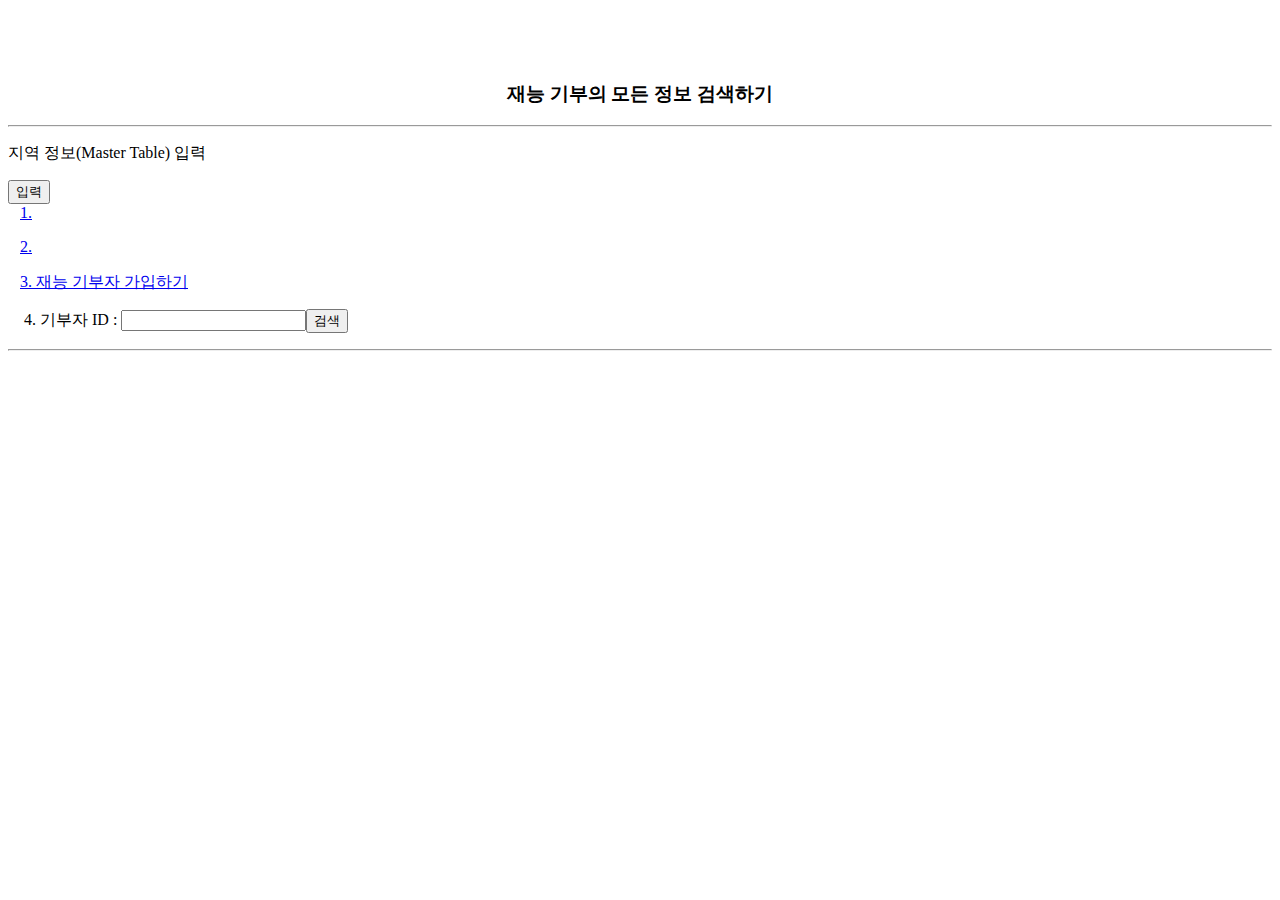
==== WebContent/index.html @ 539dc23f "Merge branch 'choi' of https://github.com/happymwkang/CommercialAreaAnalysis into choi" ====
<!DOCTYPE html PUBLIC "-//W3C//DTD HTML 4.01 Transitional//EN" "http://www.w3.org/TR/html4/loose.dtd">
<html>
<head>
<meta http-equiv="Content-Type" content="text/html; charset=utf-8">
<title>재능 기부</title>
</head>
<body>
<br><br><br>

<center>
<h3>재능 기부의 모든 정보 검색하기</h3>
<hr><p>

</center>

<p>
	지역 정보(Master Table) 입력
	<form action="controller?command=insertAreas" method="post" >
	<input type="submit" value="입력">
	</form>
	
	<!-- 완성된 로직 : 보고 이해하기 -->
	&nbsp;&nbsp;&nbsp;<a href="contoller?command=probonoProjectAll">1. </a><p>
	
	<!--함께 하기 -->	
	&nbsp;&nbsp;&nbsp;<a href="probono?command=activistAll">2. </a><p>	
	
	
	<!-- 재능 기부자 가입하기 -->
	&nbsp;&nbsp;&nbsp;<a href="activistInsert.html">3. 재능 기부자 가입하기</a><p>


	<!-- 재능 기부자 검색하기 -->
	<form action="probono?command=activist" method="post" >
	&nbsp;&nbsp;&nbsp;
	4. 기부자 ID : <input type="text" name="activistId"><input type="submit" value="검색">
	</form>
	<p>
	<hr>
	
	
</body>
</html>
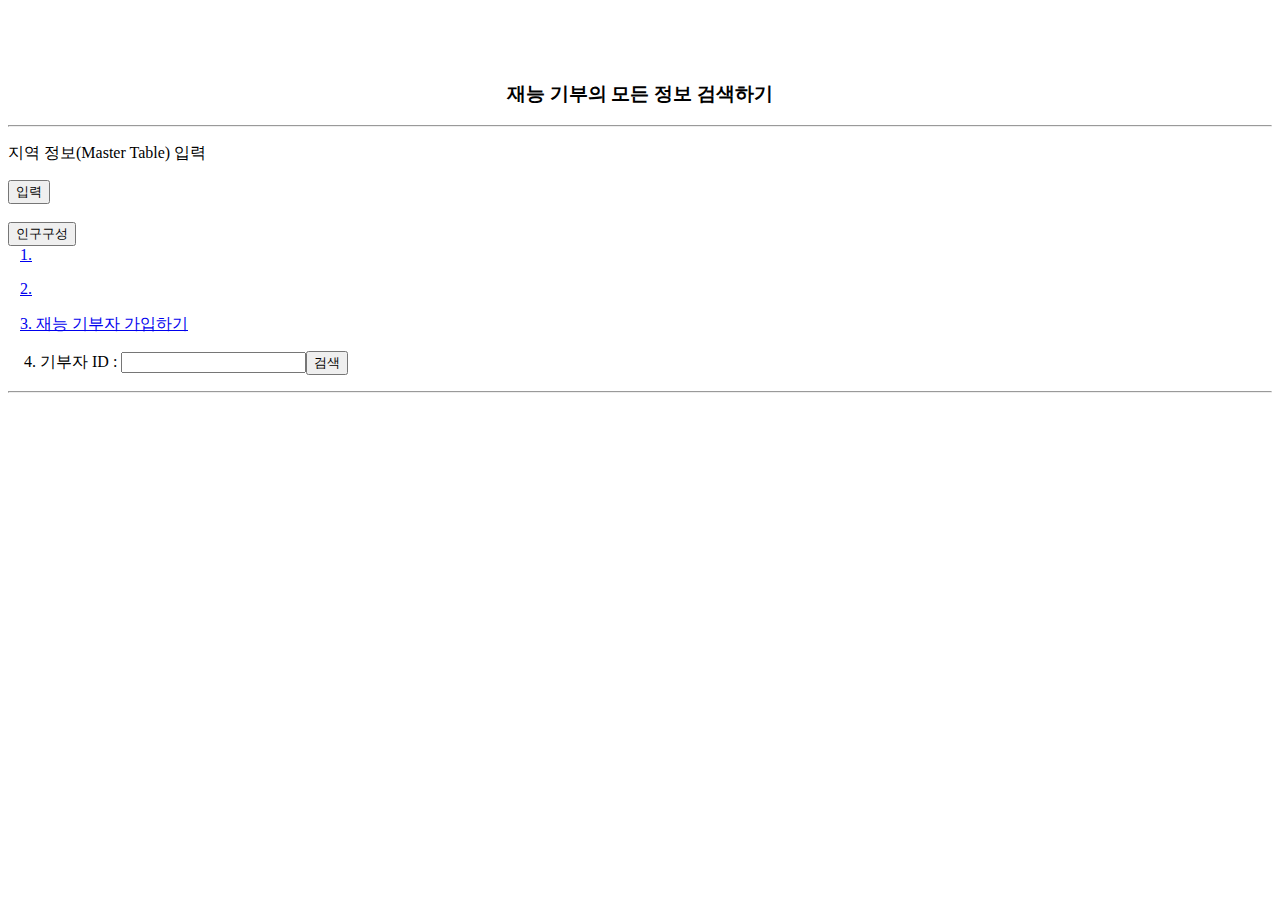
==== commit f371e677: "on developing data to chart.jsp" ====
--- a/WebContent/index.html
+++ b/WebContent/index.html
@@ -15,12 +15,19 @@
 
 <p>
 	지역 정보(Master Table) 입력
-	<form action="controller?command=insertAreas" method="post" >
+	<form action="commercial.do?command=insertAreas" method="post" >
 	<input type="submit" value="입력">
 	</form>
 	
+	<br>
+	
+	<form action="commercial.do?command=getPopulationComposition" method="post" >
+	<input type="submit" value="인구구성">
+	</form>
+	
+	
 	<!-- 완성된 로직 : 보고 이해하기 -->
-	&nbsp;&nbsp;&nbsp;<a href="contoller?command=probonoProjectAll">1. </a><p>
+	&nbsp;&nbsp;&nbsp;<a href="commercial.do?command=probonoProjectAll">1. </a><p>
 	
 	<!--함께 하기 -->	
 	&nbsp;&nbsp;&nbsp;<a href="probono?command=activistAll">2. </a><p>	
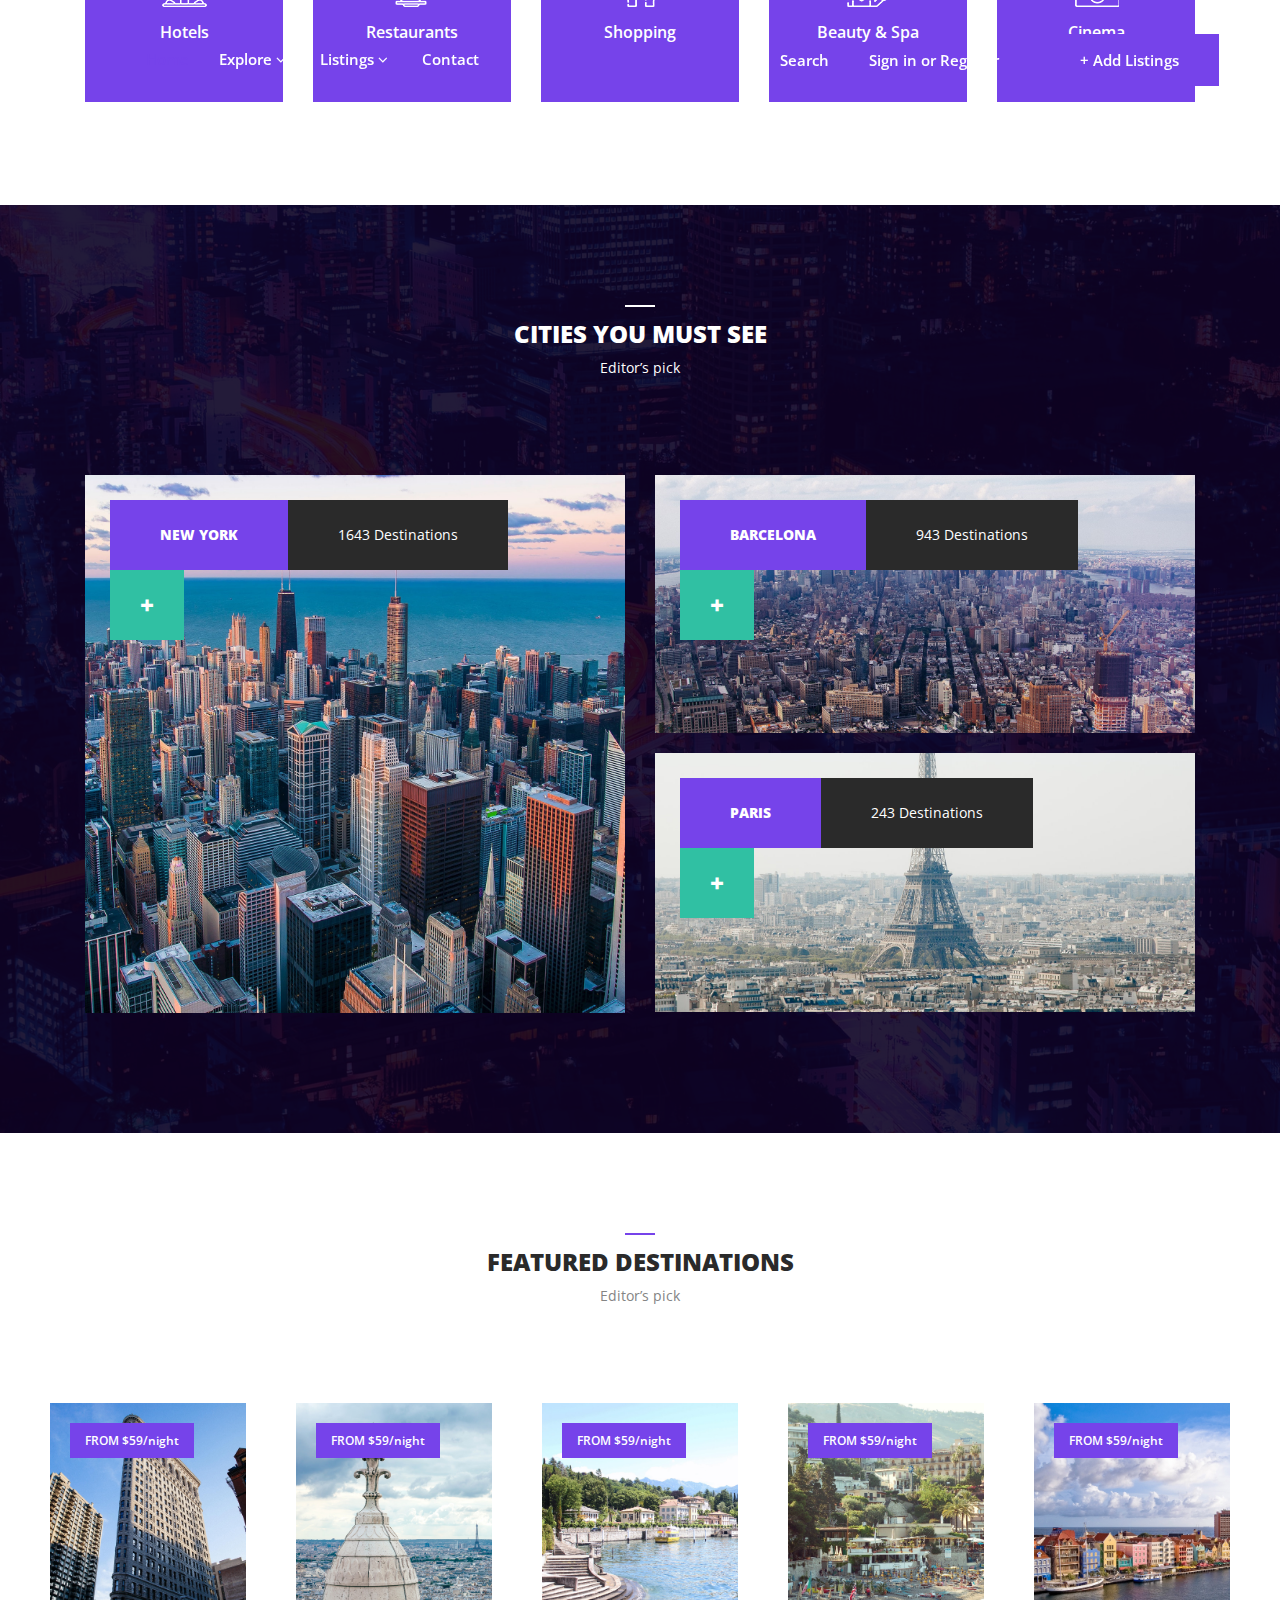
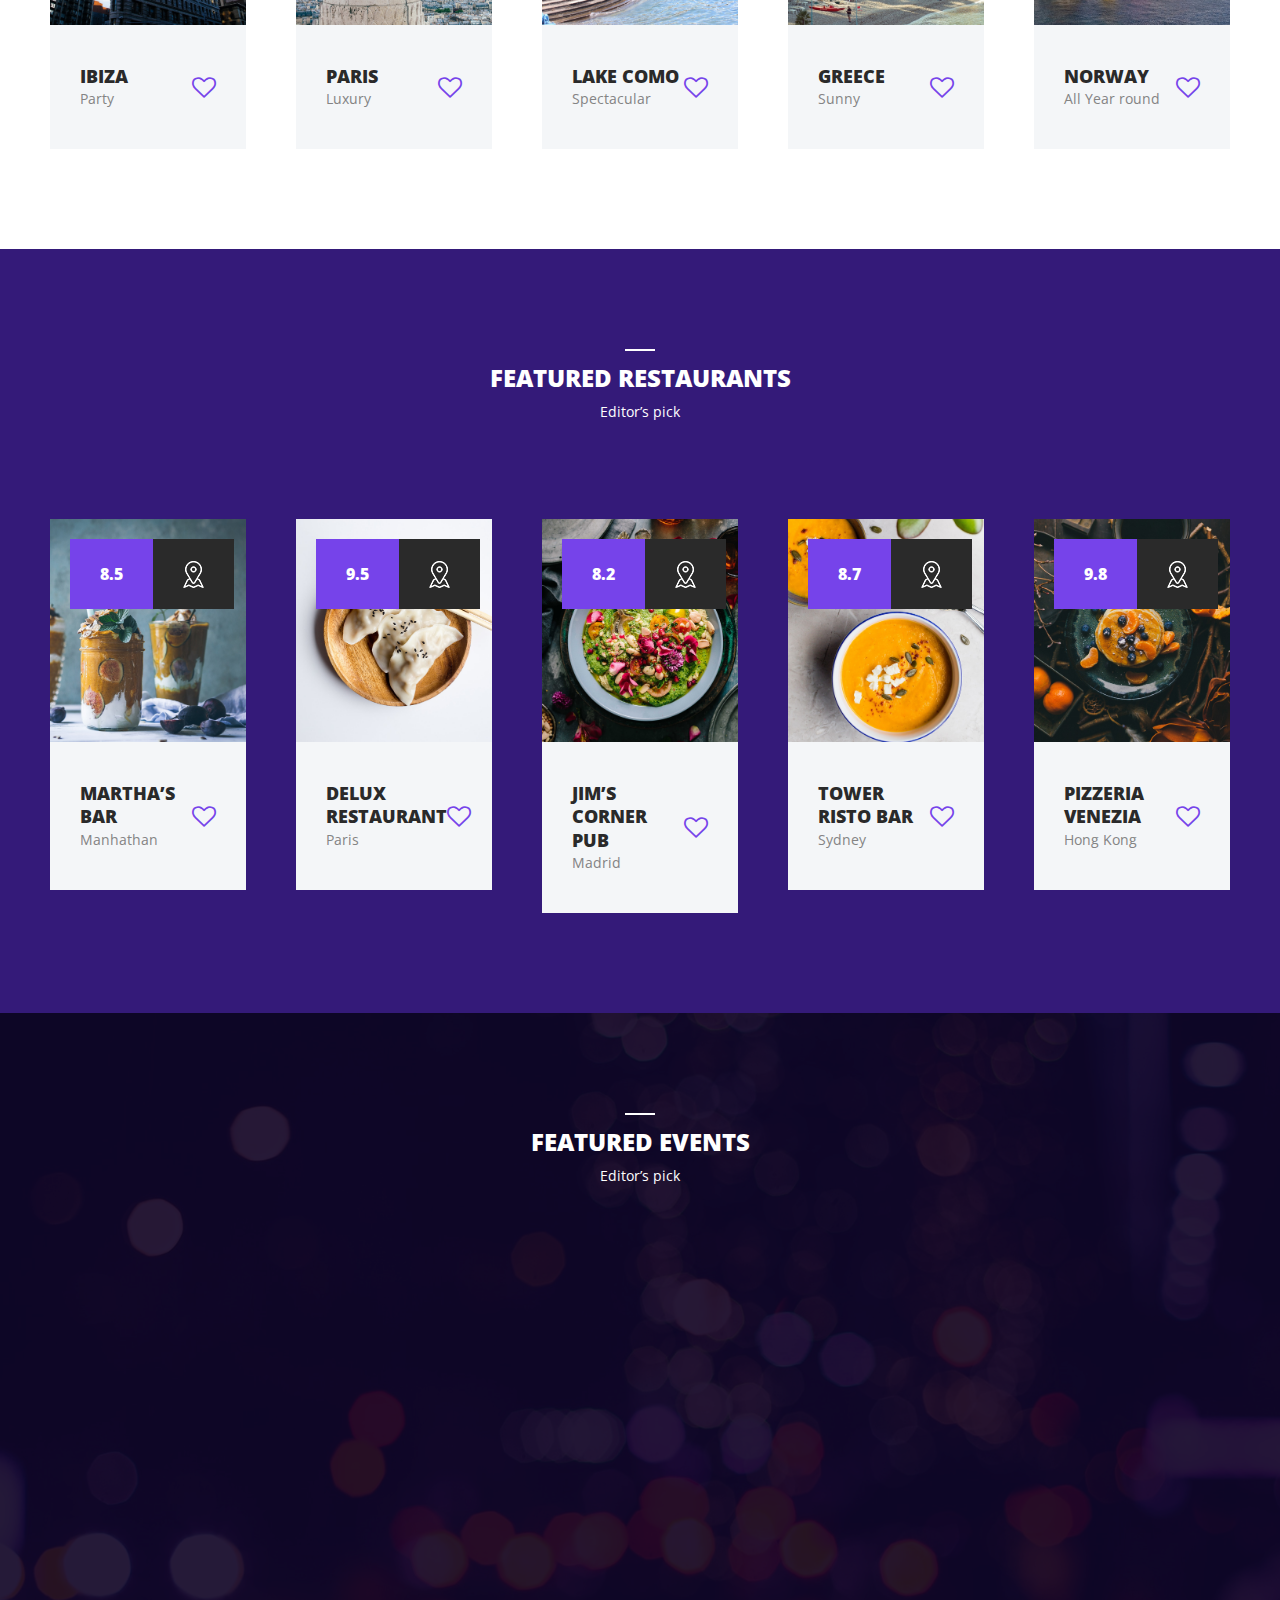
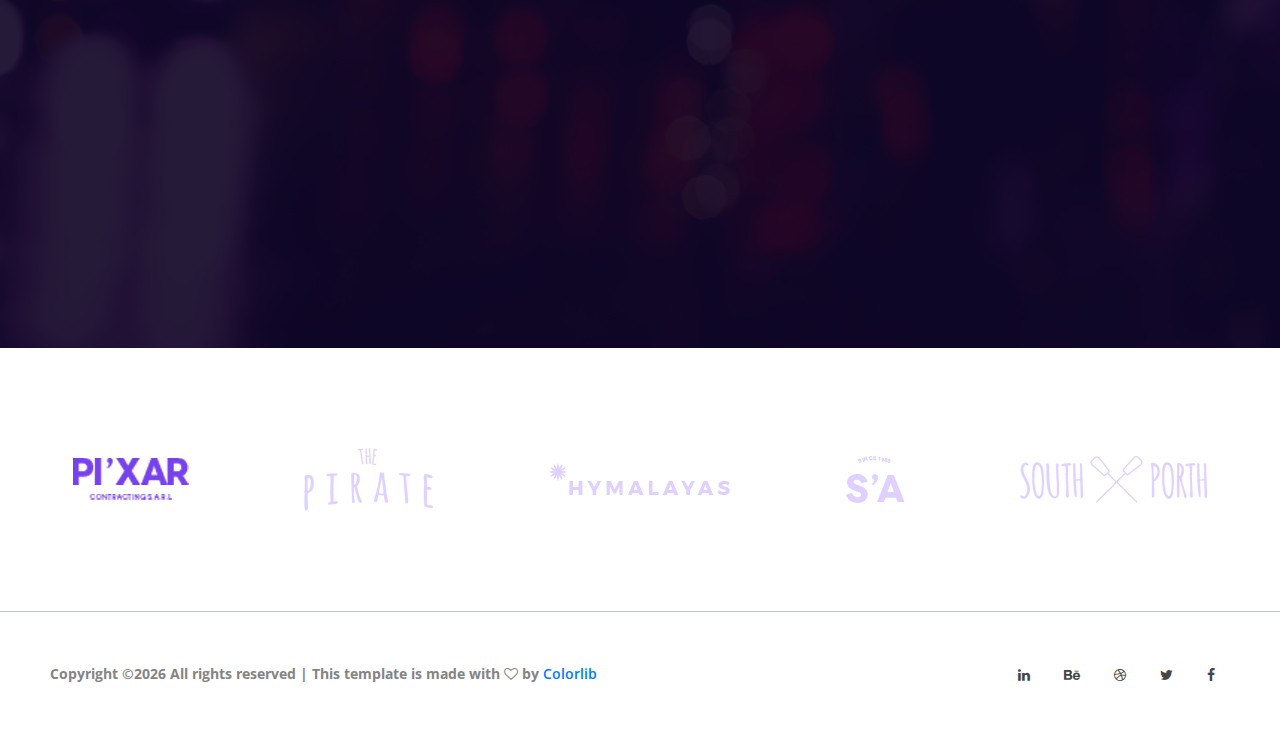
==== commit 6cc0d625: "Project update" ====
--- a/WebContent/index.html
+++ b/WebContent/index.html
@@ -1,50 +1,646 @@
-<!DOCTYPE html PUBLIC "-//W3C//DTD HTML 4.01 Transitional//EN" "http://www.w3.org/TR/html4/loose.dtd">
-<html>
+<!DOCTYPE html>
+<html lang="en">
+
 <head>
-<meta http-equiv="Content-Type" content="text/html; charset=utf-8">
-<title>재능 기부</title>
+    <meta charset="UTF-8">
+    <meta name="description" content="">
+    <meta http-equiv="X-UA-Compatible" content="IE=edge">
+    <meta name="viewport" content="width=device-width, initial-scale=1, shrink-to-fit=no">
+    <!-- The above 4 meta tags *must* come first in the head; any other head content must come *after* these tags -->
+
+    <!-- Title -->
+    <title>Commertial Area - Directory &amp; Listing Template</title>
+
+    <!-- Favicon -->
+    <link rel="icon" href="img/core-img/favicon.ico">
+
+    <!-- Core Stylesheet -->
+    <link href="style.css" rel="stylesheet">
+
+    <!-- Responsive CSS -->
+    <link href="css/responsive/responsive.css" rel="stylesheet">
+
 </head>
+
 <body>
-<br><br><br>
-
-<center>
-<h3>재능 기부의 모든 정보 검색하기</h3>
-<hr><p>
-
-</center>
-
-<p>
-	지역 정보(Master Table) 입력
-	<form action="commercial.do?command=insertAreas" method="post" >
-	<input type="submit" value="입력">
-	</form>
-	
-	<br>
-	
-	<form action="commercial.do?command=getPopulationComposition" method="post" >
-	<input type="submit" value="인구구성">
-	</form>
-	
-	
-	<!-- 완성된 로직 : 보고 이해하기 -->
-	&nbsp;&nbsp;&nbsp;<a href="commercial.do?command=probonoProjectAll">1. </a><p>
-	
-	<!--함께 하기 -->	
-	&nbsp;&nbsp;&nbsp;<a href="probono?command=activistAll">2. </a><p>	
-	
-	
-	<!-- 재능 기부자 가입하기 -->
-	&nbsp;&nbsp;&nbsp;<a href="activistInsert.html">3. 재능 기부자 가입하기</a><p>
-
-
-	<!-- 재능 기부자 검색하기 -->
-	<form action="probono?command=activist" method="post" >
-	&nbsp;&nbsp;&nbsp;
-	4. 기부자 ID : <input type="text" name="activistId"><input type="submit" value="검색">
-	</form>
-	<p>
-	<hr>
-	
-	
+    <!-- Preloader -->
+    <div id="preloader">
+        <div class="dorne-load"></div>
+    </div>
+
+    <!-- ***** Search Form Area ***** -->
+    <div class="dorne-search-form d-flex align-items-center">
+        <div class="container">
+            <div class="row">
+                <div class="col-12">
+                    <div class="search-close-btn" id="closeBtn">
+                        <i class="pe-7s-close-circle" aria-hidden="true"></i>
+                    </div>
+                    <form action="#" method="get">
+                        <input type="search" name="caviarSearch" id="search" placeholder="Search Your Desire Destinations or Events">
+                        <input type="submit" class="d-none" value="submit">
+                    </form>
+                </div>
+            </div>
+        </div>
+    </div>
+
+    <!-- ***** Header Area Start ***** -->
+    <header class="header_area" id="header">
+        <div class="container-fluid h-100">
+            <div class="row h-100">
+                <div class="col-12 h-100">
+                    <nav class="h-100 navbar navbar-expand-lg">
+                        <a class="navbar-brand" href="index.html"><img src="img/core-img/logo_reviced.png" alt=""></a>
+                        <button class="navbar-toggler" type="button" data-toggle="collapse" data-target="#dorneNav" aria-controls="dorneNav" aria-expanded="false" aria-label="Toggle navigation"><span class="fa fa-bars"></span></button>
+                        <!-- Nav -->
+                        <div class="collapse navbar-collapse" id="dorneNav">
+                            <ul class="navbar-nav mr-auto" id="dorneMenu">
+                                <li class="nav-item active">
+                                    <a class="nav-link" href="index.html">Home <span class="sr-only"></span></a>
+                                </li>
+                                <li class="nav-item dropdown">
+                                
+                                    <a class="nav-link dropdown-toggle" href="#" id="navbarDropdown" role="button" data-toggle="dropdown" aria-haspopup="true" aria-expanded="false">Explore <i class="fa fa-angle-down" aria-hidden="true"></i></a>
+                                    <div class="dropdown-menu" aria-labelledby="navbarDropdown">
+                                        <a class="dropdown-item" href="index.html">Home</a>
+                                        <a class="dropdown-item" href="explore.html">Explore</a>
+                                        <a class="dropdown-item" href="listing.html">Listing</a>
+                                        <a class="dropdown-item" href="single-listing.html">Single Listing</a>
+                                        <a class="dropdown-item" href="contact.html">Contact</a>
+                                    </div>
+                                </li>
+                                <li class="nav-item dropdown">
+                                    <a class="nav-link dropdown-toggle" href="#" id="navbarDropdown2" role="button" data-toggle="dropdown" aria-haspopup="true" aria-expanded="false">Listings <i class="fa fa-angle-down" aria-hidden="true"></i></a>
+                                    <div class="dropdown-menu" aria-labelledby="navbarDropdown2">
+                                        <a class="dropdown-item" href="index.html">Home</a>
+                                        <a class="dropdown-item" href="explore.html">Explore</a>
+                                        <a class="dropdown-item" href="listing.html">Listing</a>
+                                        <a class="dropdown-item" href="single-listing.html">Single Listing</a>
+                                        <a class="dropdown-item" href="contact.html">Contact</a>
+                                    </div>
+                                </li>
+                                <li class="nav-item">
+                                    <a class="nav-link" href="contact.html">Contact</a>
+                                </li>
+                            </ul>
+                            <!-- Search btn -->
+                            <div class="dorne-search-btn">
+                                <a id="search-btn" href="#"><i class="fa fa-search" aria-hidden="true"></i> Search</a>
+                            </div>
+                            <!-- Signin btn -->
+                            <div class="dorne-signin-btn">
+                                <a href="#">Sign in  or Register</a>
+                            </div>
+                            <!-- Add listings btn -->
+                            <div class="dorne-add-listings-btn">
+                                <a href="#" class="btn dorne-btn">+ Add Listings</a>
+                            </div>
+                        </div>
+                    </nav>
+                </div>
+            </div>
+        </div>
+    </header>
+    <!-- ***** Header Area End ***** -->
+
+     <!-- ***** Catagory Area Start ***** -->
+    <section class="dorne-catagory-area">
+        <div class="container">
+            <div class="row">
+                <div class="col-12">
+                    <div class="all-catagories">
+                        <div class="row">
+                            <!-- Single Catagory Area -->
+                            <div class="col-12 col-sm-6 col-md">
+                                <div class="single-catagory-area wow fadeInUpBig" data-wow-delay="0.2s">
+                                    <div class="catagory-content">
+                                        <img src="img/core-img/icon-1.png" alt="">
+                                        <a href="#">
+                                            <h6>Hotels</h6>
+                                        </a>
+                                    </div>
+                                </div>
+                            </div>
+                            <!-- Single Catagory Area -->
+                            <div class="col-12 col-sm-6 col-md">
+                                <div class="single-catagory-area wow fadeInUpBig" data-wow-delay="0.4s">
+                                    <div class="catagory-content">
+                                        <img src="img/core-img/icon-2.png" alt="">
+                                        <a href="#">
+                                            <h6>Restaurants</h6>
+                                        </a>
+                                    </div>
+                                </div>
+                            </div>
+                            <!-- Single Catagory Area -->
+                            <div class="col-12 col-sm-6 col-md">
+                                <div class="single-catagory-area wow fadeInUpBig" data-wow-delay="0.6s">
+                                    <div class="catagory-content">
+                                        <img src="img/core-img/icon-3.png" alt="">
+                                        <a href="#">
+                                            <h6>Shopping</h6>
+                                        </a>
+                                    </div>
+                                </div>
+                            </div>
+                            <!-- Single Catagory Area -->
+                            <div class="col-12 col-sm-6 col-md">
+                                <div class="single-catagory-area wow fadeInUpBig" data-wow-delay="0.8s">
+                                    <div class="catagory-content">
+                                        <img src="img/core-img/icon-4.png" alt="">
+                                        <a href="#">
+                                            <h6>Beauty &amp; Spa</h6>
+                                        </a>
+                                    </div>
+                                </div>
+                            </div>
+                            <!-- Single Catagory Area -->
+                            <div class="col-12 col-md">
+                                <div class="single-catagory-area wow fadeInUpBig" data-wow-delay="1s">
+                                    <div class="catagory-content">
+                                        <img src="img/core-img/icon-5.png" alt="">
+                                        <a href="#">
+                                            <h6>Cinema</h6>
+                                        </a>
+                                    </div>
+                                </div>
+                            </div>
+                        </div>
+                    </div>
+                </div>
+            </div>
+        </div>
+    </section>
+    <!-- ***** Catagory Area End ***** -->
+
+  
+    <!-- ***** Editor Pick Area Start ***** -->
+    <section class="dorne-editors-pick-area bg-img bg-overlay-9 section-padding-100" style="background-image: url(img/bg-img/hero-2.jpg);">
+        <div class="container">
+            <div class="row">
+                <div class="col-12">
+                    <div class="section-heading text-center">
+                        <span></span>
+                        <h4>Cities you must see</h4>
+                        <p>Editor’s pick</p>
+                    </div>
+                </div>
+            </div>
+
+            <div class="row">
+                <div class="col-12 col-lg-6">
+                    <div class="single-editors-pick-area wow fadeInUp" data-wow-delay="0.2s">
+                        <img src="img/bg-img/editor-1.jpg" alt="">
+                        <div class="editors-pick-info">
+                            <div class="places-total-destinations d-flex">
+                                <a href="#">New York</a>
+                                <a href="#">1643 Destinations</a>
+                            </div>
+                            <div class="add-more">
+                                <a href="#">+</a>
+                            </div>
+                        </div>
+                    </div>
+                </div>
+                <div class="col-12 col-lg-6">
+                    <div class="single-editors-pick-area wow fadeInUp" data-wow-delay="0.4s">
+                        <img src="img/bg-img/editor-2.jpg" alt="">
+                        <div class="editors-pick-info">
+                            <div class="places-total-destinations d-flex">
+                                <a href="#">Barcelona</a>
+                                <a href="#">943 Destinations</a>
+                            </div>
+                            <div class="add-more">
+                                <a href="#">+</a>
+                            </div>
+                        </div>
+                    </div>
+                    <div class="single-editors-pick-area wow fadeInUp" data-wow-delay="0.6s">
+                        <img src="img/bg-img/editor-3.jpg" alt="">
+                        <div class="editors-pick-info">
+                            <div class="places-total-destinations d-flex">
+                                <a href="#">paris</a>
+                                <a href="#">243 Destinations</a>
+                            </div>
+                            <div class="add-more">
+                                <a href="#">+</a>
+                            </div>
+                        </div>
+                    </div>
+                </div>
+            </div>
+        </div>
+    </section>
+    <!-- ***** Editor Pick Area End ***** -->
+
+    <!-- ***** Features Destinations Area Start ***** -->
+    <section class="dorne-features-destinations-area">
+        <div class="container-fluid">
+            <div class="row">
+                <div class="col-12">
+                    <div class="section-heading dark text-center">
+                        <span></span>
+                        <h4>Featured destinations</h4>
+                        <p>Editor’s pick</p>
+                    </div>
+                </div>
+            </div>
+
+            <div class="row">
+                <div class="col-12">
+                    <div class="features-slides owl-carousel">
+                        <!-- Single Features Area -->
+                        <div class="single-features-area">
+                            <img src="img/bg-img/feature-1.jpg" alt="">
+                            <!-- Price -->
+                            <div class="price-start">
+                                <p>FROM $59/night</p>
+                            </div>
+                            <div class="feature-content d-flex align-items-center justify-content-between">
+                                <div class="feature-title">
+                                    <h5>Ibiza</h5>
+                                    <p>Party</p>
+                                </div>
+                                <div class="feature-favourite">
+                                    <a href="#"><i class="fa fa-heart-o" aria-hidden="true"></i></a>
+                                </div>
+                            </div>
+                        </div>
+                        <!-- Single Features Area -->
+                        <div class="single-features-area">
+                            <img src="img/bg-img/feature-2.jpg" alt="">
+                            <!-- Price -->
+                            <div class="price-start">
+                                <p>FROM $59/night</p>
+                            </div>
+                            <div class="feature-content d-flex align-items-center justify-content-between">
+                                <div class="feature-title">
+                                    <h5>Paris</h5>
+                                    <p>Luxury</p>
+                                </div>
+                                <div class="feature-favourite">
+                                    <a href="#"><i class="fa fa-heart-o" aria-hidden="true"></i></a>
+                                </div>
+                            </div>
+                        </div>
+                        <!-- Single Features Area -->
+                        <div class="single-features-area">
+                            <img src="img/bg-img/feature-3.jpg" alt="">
+                            <!-- Price -->
+                            <div class="price-start">
+                                <p>FROM $59/night</p>
+                            </div>
+                            <div class="feature-content d-flex align-items-center justify-content-between">
+                                <div class="feature-title">
+                                    <h5>Lake Como</h5>
+                                    <p>Spectacular</p>
+                                </div>
+                                <div class="feature-favourite">
+                                    <a href="#"><i class="fa fa-heart-o" aria-hidden="true"></i></a>
+                                </div>
+                            </div>
+                        </div>
+                        <!-- Single Features Area -->
+                        <div class="single-features-area">
+                            <img src="img/bg-img/feature-4.jpg" alt="">
+                            <!-- Price -->
+                            <div class="price-start">
+                                <p>FROM $59/night</p>
+                            </div>
+                            <div class="feature-content d-flex align-items-center justify-content-between">
+                                <div class="feature-title">
+                                    <h5>Greece</h5>
+                                    <p>Sunny</p>
+                                </div>
+                                <div class="feature-favourite">
+                                    <a href="#"><i class="fa fa-heart-o" aria-hidden="true"></i></a>
+                                </div>
+                            </div>
+                        </div>
+                        <!-- Single Features Area -->
+                        <div class="single-features-area">
+                            <img src="img/bg-img/feature-5.jpg" alt="">
+                            <!-- Price -->
+                            <div class="price-start">
+                                <p>FROM $59/night</p>
+                            </div>
+                            <div class="feature-content d-flex align-items-center justify-content-between">
+                                <div class="feature-title">
+                                    <h5>Norway</h5>
+                                    <p>All Year round</p>
+                                </div>
+                                <div class="feature-favourite">
+                                    <a href="#"><i class="fa fa-heart-o" aria-hidden="true"></i></a>
+                                </div>
+                            </div>
+                        </div>
+                    </div>
+                </div>
+            </div>
+        </div>
+    </section>
+    <!-- ***** Features Destinations Area End ***** -->
+
+    <!-- ***** Features Restaurant Area Start ***** -->
+    <section class="dorne-features-restaurant-area bg-default">
+        <div class="container-fluid">
+            <div class="row">
+                <div class="col-12">
+                    <div class="section-heading text-center">
+                        <span></span>
+                        <h4>Featured Restaurants</h4>
+                        <p>Editor’s pick</p>
+                    </div>
+                </div>
+            </div>
+
+            <div class="row">
+                <div class="col-12">
+                    <div class="features-slides owl-carousel">
+                        <!-- Single Features Area -->
+                        <div class="single-features-area">
+                            <img src="img/bg-img/feature-6.jpg" alt="">
+                            <!-- Rating & Map Area -->
+                            <div class="ratings-map-area d-flex">
+                                <a href="#">8.5</a>
+                                <a href="#"><img src="img/core-img/map.png" alt=""></a>
+                            </div>
+                            <div class="feature-content d-flex align-items-center justify-content-between">
+                                <div class="feature-title">
+                                    <h5>Martha’s bar</h5>
+                                    <p>Manhathan</p>
+                                </div>
+                                <div class="feature-favourite">
+                                    <a href="#"><i class="fa fa-heart-o" aria-hidden="true"></i></a>
+                                </div>
+                            </div>
+                        </div>
+                        <!-- Single Features Area -->
+                        <div class="single-features-area">
+                            <img src="img/bg-img/feature-7.jpg" alt="">
+                            <!-- Rating & Map Area -->
+                            <div class="ratings-map-area d-flex">
+                                <a href="#">9.5</a>
+                                <a href="#"><img src="img/core-img/map.png" alt=""></a>
+                            </div>
+                            <div class="feature-content d-flex align-items-center justify-content-between">
+                                <div class="feature-title">
+                                    <h5>Delux Restaurant</h5>
+                                    <p>Paris</p>
+                                </div>
+                                <div class="feature-favourite">
+                                    <a href="#"><i class="fa fa-heart-o" aria-hidden="true"></i></a>
+                                </div>
+                            </div>
+                        </div>
+                        <!-- Single Features Area -->
+                        <div class="single-features-area">
+                            <img src="img/bg-img/feature-8.jpg" alt="">
+                            <!-- Rating & Map Area -->
+                            <div class="ratings-map-area d-flex">
+                                <a href="#">8.2</a>
+                                <a href="#"><img src="img/core-img/map.png" alt=""></a>
+                            </div>
+                            <div class="feature-content d-flex align-items-center justify-content-between">
+                                <div class="feature-title">
+                                    <h5>Jim’s corner Pub</h5>
+                                    <p>Madrid</p>
+                                </div>
+                                <div class="feature-favourite">
+                                    <a href="#"><i class="fa fa-heart-o" aria-hidden="true"></i></a>
+                                </div>
+                            </div>
+                        </div>
+                        <!-- Single Features Area -->
+                        <div class="single-features-area">
+                            <img src="img/bg-img/feature-9.jpg" alt="">
+                            <!-- Rating & Map Area -->
+                            <div class="ratings-map-area d-flex">
+                                <a href="#">8.7</a>
+                                <a href="#"><img src="img/core-img/map.png" alt=""></a>
+                            </div>
+                            <div class="feature-content d-flex align-items-center justify-content-between">
+                                <div class="feature-title">
+                                    <h5>tower Risto bar</h5>
+                                    <p>Sydney</p>
+                                </div>
+                                <div class="feature-favourite">
+                                    <a href="#"><i class="fa fa-heart-o" aria-hidden="true"></i></a>
+                                </div>
+                            </div>
+                        </div>
+                        <!-- Single Features Area -->
+                        <div class="single-features-area">
+                            <img src="img/bg-img/feature-10.jpg" alt="">
+                            <!-- Rating & Map Area -->
+                            <div class="ratings-map-area d-flex">
+                                <a href="#">9.8</a>
+                                <a href="#"><img src="img/core-img/map.png" alt=""></a>
+                            </div>
+                            <div class="feature-content d-flex align-items-center justify-content-between">
+                                <div class="feature-title">
+                                    <h5>Pizzeria venezia</h5>
+                                    <p>Hong Kong</p>
+                                </div>
+                                <div class="feature-favourite">
+                                    <a href="#"><i class="fa fa-heart-o" aria-hidden="true"></i></a>
+                                </div>
+                            </div>
+                        </div>
+                    </div>
+                </div>
+            </div>
+        </div>
+    </section>
+    <!-- ***** Features Restaurant Area End ***** -->
+
+    <!-- ***** Features Events Area Start ***** -->
+    <section class="dorne-features-events-area bg-img bg-overlay-9 section-padding-100-50" style="background-image: url(img/bg-img/hero-3.jpg)">
+        <div class="container">
+            <div class="row">
+                <div class="col-12">
+                    <div class="section-heading text-center">
+                        <span></span>
+                        <h4>Featured events</h4>
+                        <p>Editor’s pick</p>
+                    </div>
+                </div>
+            </div>
+
+            <div class="row">
+                <div class="col-12 col-lg-6">
+                    <div class="single-feature-events-area d-sm-flex align-items-center wow fadeInUpBig" data-wow-delay="0.2s">
+                        <div class="feature-events-thumb">
+                            <img src="img/bg-img/event-1.jpg" alt="">
+                            <div class="date-map-area d-flex">
+                                <a href="#">26 Nov</a>
+                                <a href="#"><img src="img/core-img/map.png" alt=""></a>
+                            </div>
+                        </div>
+                        <div class="feature-events-content">
+                            <h5>Jazz Concert</h5>
+                            <h6>Manhathan</h6>
+                            <p>Class aptent taciti sociosqu ad litora torquent per conubia nostra...</p>
+                        </div>
+                        <div class="feature-events-details-btn">
+                            <a href="#">+</a>
+                        </div>
+                    </div>
+                </div>
+                <div class="col-12 col-lg-6">
+                    <div class="single-feature-events-area d-sm-flex align-items-center wow fadeInUpBig" data-wow-delay="0.3s">
+                        <div class="feature-events-thumb">
+                            <img src="img/bg-img/event-2.jpg" alt="">
+                            <div class="date-map-area d-flex">
+                                <a href="#">26 Nov</a>
+                                <a href="#"><img src="img/core-img/map.png" alt=""></a>
+                            </div>
+                        </div>
+                        <div class="feature-events-content">
+                            <h5>DeeJay in the house</h5>
+                            <h6>Manhathan</h6>
+                            <p>Class aptent taciti sociosqu ad litora torquent per conubia nostra...</p>
+                        </div>
+                        <div class="feature-events-details-btn">
+                            <a href="#">+</a>
+                        </div>
+                    </div>
+                </div>
+                <div class="col-12 col-lg-6">
+                    <div class="single-feature-events-area d-sm-flex align-items-center wow fadeInUpBig" data-wow-delay="0.4s">
+                        <div class="feature-events-thumb">
+                            <img src="img/bg-img/event-3.jpg" alt="">
+                            <div class="date-map-area d-flex">
+                                <a href="#">26 Nov</a>
+                                <a href="#"><img src="img/core-img/map.png" alt=""></a>
+                            </div>
+                        </div>
+                        <div class="feature-events-content">
+                            <h5>Theatre Night outside</h5>
+                            <h6>Manhathan</h6>
+                            <p>Class aptent taciti sociosqu ad litora torquent per conubia nostra...</p>
+                        </div>
+                        <div class="feature-events-details-btn">
+                            <a href="#">+</a>
+                        </div>
+                    </div>
+                </div>
+                <div class="col-12 col-lg-6">
+                    <div class="single-feature-events-area d-sm-flex align-items-center wow fadeInUpBig" data-wow-delay="0.5s">
+                        <div class="feature-events-thumb">
+                            <img src="img/bg-img/event-4.jpg" alt="">
+                            <div class="date-map-area d-flex">
+                                <a href="#">26 Nov</a>
+                                <a href="#"><img src="img/core-img/map.png" alt=""></a>
+                            </div>
+                        </div>
+                        <div class="feature-events-content">
+                            <h5>Wine tasting</h5>
+                            <h6>Manhathan</h6>
+                            <p>Class aptent taciti sociosqu ad litora torquent per conubia nostra...</p>
+                        </div>
+                        <div class="feature-events-details-btn">
+                            <a href="#">+</a>
+                        </div>
+                    </div>
+                </div>
+                <div class="col-12 col-lg-6">
+                    <div class="single-feature-events-area d-sm-flex align-items-center wow fadeInUpBig" data-wow-delay="0.6s">
+                        <div class="feature-events-thumb">
+                            <img src="img/bg-img/event-5.jpg" alt="">
+                            <div class="date-map-area d-flex">
+                                <a href="#">26 Nov</a>
+                                <a href="#"><img src="img/core-img/map.png" alt=""></a>
+                            </div>
+                        </div>
+                        <div class="feature-events-content">
+                            <h5>New Moon Party</h5>
+                            <h6>Manhathan</h6>
+                            <p>Class aptent taciti sociosqu ad litora torquent per conubia nostra...</p>
+                        </div>
+                        <div class="feature-events-details-btn">
+                            <a href="#">+</a>
+                        </div>
+                    </div>
+                </div>
+                <div class="col-12 col-lg-6">
+                    <div class="single-feature-events-area d-sm-flex align-items-center wow fadeInUpBig" data-wow-delay="0.7s">
+                        <div class="feature-events-thumb">
+                            <img src="img/bg-img/event-6.jpg" alt="">
+                            <div class="date-map-area d-flex">
+                                <a href="#">26 Nov</a>
+                                <a href="#"><img src="img/core-img/map.png" alt=""></a>
+                            </div>
+                        </div>
+                        <div class="feature-events-content">
+                            <h5>Happy hour at pub</h5>
+                            <h6>Manhathan</h6>
+                            <p>Class aptent taciti sociosqu ad litora torquent per conubia nostra...</p>
+                        </div>
+                        <div class="feature-events-details-btn">
+                            <a href="#">+</a>
+                        </div>
+                    </div>
+                </div>
+            </div>
+        </div>
+    </section>
+    <!-- ***** Features Events Area End ***** -->
+
+    <!-- ***** Clients Area Start ***** -->
+    <div class="dorne-clients-area section-padding-100">
+        <div class="container-fluid">
+            <div class="row">
+                <div class="col-12">
+                    <div class="clients-logo d-md-flex align-items-center justify-content-around">
+                        <img src="img/clients-img/1.png" alt="">
+                        <img src="img/clients-img/2.png" alt="">
+                        <img src="img/clients-img/3.png" alt="">
+                        <img src="img/clients-img/4.png" alt="">
+                        <img src="img/clients-img/5.png" alt="">
+                    </div>
+                </div>
+            </div>
+        </div>
+    </div>
+    <!-- ***** Clients Area End ***** -->
+
+    <!-- ****** Footer Area Start ****** -->
+    <footer class="dorne-footer-area">
+        <div class="container-fluid">
+            <div class="row">
+                <div class="col-12 d-md-flex align-items-center justify-content-between">
+                    <div class="footer-text">
+                        <p>
+                            <!-- Link back to Colorlib can't be removed. Template is licensed under CC BY 3.0. -->
+Copyright &copy;<script>document.write(new Date().getFullYear());</script> All rights reserved | This template is made with <i class="fa fa-heart-o" aria-hidden="true"></i> by <a href="https://colorlib.com" target="_blank">Colorlib</a>
+<!-- Link back to Colorlib can't be removed. Template is licensed under CC BY 3.0. -->
+                        </p>
+                    </div>
+                    <div class="footer-social-btns">
+                        <a href="#"><i class="fa fa-linkedin" aria-haspopup="true"></i></a>
+                        <a href="#"><i class="fa fa-behance" aria-hidden="true"></i></a>
+                        <a href="#"><i class="fa fa-dribbble" aria-hidden="true"></i></a>
+                        <a href="#"><i class="fa fa-twitter" aria-haspopup="true"></i></a>
+                        <a href="#"><i class="fa fa-facebook" aria-haspopup="true"></i></a>
+                    </div>
+                </div>
+            </div>
+        </div>
+    </footer>
+    <!-- ****** Footer Area End ****** -->
+
+    <!-- jQuery-2.2.4 js -->
+    <script src="js/jquery/jquery-2.2.4.min.js"></script>
+    <!-- Popper js -->
+    <script src="js/bootstrap/popper.min.js"></script>
+    <!-- Bootstrap-4 js -->
+    <script src="js/bootstrap/bootstrap.min.js"></script>
+    <!-- All Plugins js -->
+    <script src="js/others/plugins.js"></script>
+    <!-- Active JS -->
+    <script src="js/active.js"></script>
 </body>
+
 </html>--- a/WebContent/style.css
+++ b/WebContent/style.css
@@ -0,0 +1,1403 @@
+/* ----------------------------------------------
+:: Template Name: Dorne - Directory & Listing Template
+:: Template Author: Colorlib
+:: Template Author URI: https://colorlib.com
+:: Version: v1.0.0
+:: Last Updated: 12-23-2017
+---------------------------------------------- */
+
+/* Fonts */
+
+@import url('https://fonts.googleapis.com/css?family=Open+Sans:300,400,600,700,800');
+
+/* Import CSS */
+
+@import 'css/bootstrap/bootstrap.min.css';
+@import 'css/others/animate.css';
+@import 'css/others/magnific-popup.css';
+@import 'css/others/owl.carousel.min.css';
+@import 'css/others/font-awesome.min.css';
+@import 'css/others/pe-icon-7-stroke.css';
+
+/* Base CSS */
+
+* {
+    margin: 0;
+    padding: 0;
+}
+
+#preloader {
+    overflow: hidden;
+    background-color: rgba(52, 26, 121, 0.99);
+    height: 100%;
+    left: 0;
+    position: fixed;
+    top: 0;
+    width: 100%;
+    z-index: 99999;
+}
+
+.dorne-load {
+    width: 60px;
+    height: 60px;
+    background-color: transparent;
+    position: relative;
+    border-width: 5px;
+    border-style: solid;
+    border-color: rgba(255, 255, 255, 0.2) rgba(255, 255, 255, 0.2) rgba(255, 255, 255, 0.95);
+    z-index: 9;
+    top: 50%;
+    margin-left: -30px;
+    margin-top: -30px;
+    left: 50%;
+    border-radius: 50%;
+    overflow: hidden;
+    -webkit-animation: 4000ms linear 0s normal none infinite running dorneload;
+            animation: 4000ms linear 0s normal none infinite running dorneload;
+}
+
+@-webkit-keyframes dorneload {
+    0% {
+        -webkit-transform: rotate(0);
+                transform: rotate(0);
+    }
+    100% {
+        -webkit-transform: rotate(360deg);
+                transform: rotate(360deg);
+    }
+}
+
+@keyframes dorneload {
+    0% {
+        -webkit-transform: rotate(0);
+                transform: rotate(0);
+    }
+    100% {
+        -webkit-transform: rotate(360deg);
+                transform: rotate(360deg);
+    }
+}
+
+body {
+    font-family: 'Open Sans', sans-serif;
+}
+
+h1,
+h2,
+h3,
+h4,
+h5,
+h6 {
+    font-family: 'Open Sans', sans-serif;
+    font-weight: 600;
+    color: #2a2a2a;
+    line-height: 1.3;
+}
+
+p {
+    color: #848484;
+    font-size: 14px;
+    line-height: 1.5;
+    font-weight: 400;
+}
+
+.section-padding-150 {
+    padding-top: 150px;
+    padding-bottom: 150px;
+}
+
+.section-padding-150-0 {
+    padding-top: 150px;
+    padding-bottom: 0;
+}
+
+.section-padding-0-150 {
+    padding-top: 0;
+    padding-bottom: 150px;
+}
+
+.section-padding-100-50 {
+    padding-top: 100px;
+    padding-bottom: 50px;
+}
+
+.section-padding-100 {
+    padding-top: 100px;
+    padding-bottom: 100px;
+}
+
+.section-padding-100-0 {
+    padding-top: 100px;
+    padding-bottom: 0;
+}
+
+.section-padding-0-100 {
+    padding-top: 0;
+    padding-bottom: 100px;
+}
+
+img {
+    max-width: 100%;
+    height: auto;
+}
+
+.mt-15 {
+    margin-top: 15px;
+}
+
+.mt-30 {
+    margin-top: 30px;
+}
+
+.mt-40 {
+    margin-top: 40px;
+}
+
+.mt-50 {
+    margin-top: 50px;
+}
+
+.mt-100 {
+    margin-top: 100px;
+}
+
+.mt-150 {
+    margin-top: 150px;
+}
+
+.mr-15 {
+    margin-right: 15px;
+}
+
+.mr-30 {
+    margin-right: 30px;
+}
+
+.mr-50 {
+    margin-right: 50px;
+}
+
+.mr-100 {
+    margin-right: 100px;
+}
+
+.mb-15 {
+    margin-bottom: 15px;
+}
+
+.mb-30 {
+    margin-bottom: 30px;
+}
+
+.mb-50 {
+    margin-bottom: 50px;
+}
+
+.mb-100 {
+    margin-bottom: 100px;
+}
+
+.ml-15 {
+    margin-left: 15px;
+}
+
+.ml-30 {
+    margin-left: 30px;
+}
+
+.ml-50 {
+    margin-left: 50px;
+}
+
+.ml-100 {
+    margin-left: 100px;
+}
+
+ul,
+ol {
+    margin: 0;
+    padding: 0;
+}
+
+a,
+a:hover,
+a:focus,
+a:active {
+    text-decoration: none;
+    -webkit-transition-duration: 500ms;
+    transition-duration: 500ms;
+    outline: none;
+    font-weight: 600;
+}
+
+li {
+    list-style: none;
+}
+
+.height-500 {
+    height: 500px!important;
+}
+
+.height-600 {
+    height: 600px!important;
+}
+
+.height-700 {
+    height: 700px!important;
+}
+
+.height-800 {
+    height: 800px!important;
+}
+
+.dorne-table {
+    display: table;
+    height: 100%;
+    left: 0;
+    position: relative;
+    top: 0;
+    width: 100%;
+    z-index: 2;
+}
+
+.dorne-table-cell {
+    display: table-cell;
+    vertical-align: middle;
+}
+
+.section-heading {
+    position: relative;
+    z-index: 1;
+    margin-bottom: 100px;
+}
+
+.section-heading span {
+    width: 30px;
+    height: 2px;
+    background-color: #fff;
+    margin: 0 auto 15px;
+    display: block;
+}
+
+.section-heading h4 {
+    font-weight: 800;
+    line-height: 1;
+    color: #fff;
+    margin-bottom: 15px;
+    text-transform: uppercase;
+}
+
+.section-heading p {
+    line-height: 1;
+    color: #fff;
+    margin-bottom: 0;
+}
+
+.section-heading.dark span {
+    background-color: #7643ea;
+}
+
+.section-heading.dark h4 {
+    color: #2a2a2a;
+}
+
+.section-heading.dark p {
+    color: #848484;
+}
+
+#scrollUp {
+    bottom: 70px;
+    font-size: 18px;
+    right: 0;
+    width: 40px;
+    background-color: #341a79;
+    color: #fff;
+    text-align: center;
+    height: 40px;
+    line-height: 44px;
+    border-radius: 0;
+    font-size: 36px;
+}
+
+.bg-img {
+    background-position: center center;
+    background-size: cover;
+}
+
+.bg-overlay,
+.bg-overlay-9 {
+    position: relative;
+    z-index: 1;
+}
+
+.bg-overlay:after,
+.bg-overlay-9:after {
+    content: '';
+    position: absolute;
+    width: 100%;
+    height: 100%;
+    top: 0;
+    left: 0;
+    background-color: rgba(14, 2, 35, 0.5);
+    z-index: -1;
+}
+
+.bg-overlay-9:after {
+    background-color: rgba(14, 2, 35, 0.9);
+}
+
+.bg-gray {
+    background-color: #f9f9f9;
+}
+
+.bg-default {
+    background-color: #341a79;
+}
+
+.dorne-btn {
+    min-width: 180px;
+    height: 52px;
+    background-color: #7643ea;
+    border-radius: 0;
+    padding: 0 15px;
+    line-height: 50px;
+    color: #fff;
+    font-weight: 600;
+    font-size: 15px;
+    -webkit-transition-duration: 500ms;
+            transition-duration: 500ms;
+}
+
+.dorne-btn:hover,
+.dorne-btn:focus {
+    color: #fff;
+    background-color: #5d25dd;
+    font-weight: 600;
+}
+
+/* Search Area CSS */
+
+.dorne-search-form {
+    width: 100%;
+    position: fixed;
+    z-index: 99999;
+    height: 120px;
+    background-color: #341a79;
+    top: -200px;
+    left: 0;
+    -webkit-transition-duration: 500ms;
+    transition-duration: 500ms;
+    overflow-x: hidden;
+}
+
+.search-form-on .dorne-search-form {
+    top: 0;
+}
+
+.sticky .dorne-search-form {
+    height: 80px;
+}
+
+.dorne-search-form form {
+    position: relative;
+    z-index: 1;
+}
+
+.dorne-search-form form input {
+    width: 100%;
+    border: 1px solid rgba(255, 255, 255, 0.05);
+    background-color: transparent;
+    height: 50px;
+    color: #fff;
+    padding: 0 20px;
+    font-size: 14px;
+}
+
+#closeBtn {
+    width: 30px;
+    height: 30px;
+    position: absolute;
+    z-index: 9;
+    background-color: transparent;
+    margin-top: -15px;
+    top: 50%;
+    border-radius: 50%;
+    right: 30px;
+    color: #fff;
+    cursor: pointer;
+    text-align: center;
+    opacity: 0.5;
+    -ms-filter: "progid:DXImageTransform.Microsoft.Alpha(Opacity=50)";
+    -webkit-transition-duration: 500ms;
+    transition-duration: 500ms;
+}
+
+#closeBtn:hover {
+    opacity: 1;
+    -ms-filter: "progid:DXImageTransform.Microsoft.Alpha(Opacity=100)";
+}
+
+#closeBtn > i {
+    line-height: 30px;
+    font-size: 28px;
+}
+
+/* Header & Menu Area CSS */
+
+.header_area {
+    position: fixed;
+    width: 100%;
+    z-index: 9999;
+    height: 120px;
+    top: 0;
+    left: 0;
+    z-index: 99;
+    -webkit-transition-duration: 700ms;
+    transition-duration: 700ms;
+    border-bottom: 1px solid rgba(255, 255, 255, 0.4);
+    padding: 0 30px;
+}
+
+.sticky .header_area {
+    background-color: rgba(14, 2, 35, 0.9);
+    height: 80px;
+    z-index: 9999;
+    border-bottom: 1px solid transparent;
+}
+
+.navbar-brand {
+	color: #fff;
+	font-size: 24px;
+	font-weight: 700;
+	margin-right: 70px;
+}
+
+.navbar-brand:hover,
+.navbar-brand:focus {
+    color: #fff;
+    font-weight: 700;
+}
+
+.navbar-expand-lg .navbar-nav .nav-link {
+    padding-right: 15px;
+    padding-left: 15px;
+    color: #fff;
+    font-size: 15px;
+}
+
+.navbar-nav .nav-link:hover,
+.navbar-nav .nav-item.active .nav-link {
+    color: #7643ea;
+}
+
+.dorne-search-btn > a,
+.dorne-signin-btn > a {
+    color: #fff;
+    display: inline-block;
+    margin-right: 40px;
+    font-size: 15px;
+}
+
+.dorne-search-btn > a i {
+    padding-right: 10px;
+}
+
+.dropdown-menu {
+    border: none;
+}
+
+.dropdown-item {
+    font-weight: 600;
+    font-size: 14px;
+}
+
+.dropdown-item:hover {
+    background-color: #7643ea;
+    color: #fff;
+}
+
+.dropdown-toggle:after {
+    border: none;
+}
+
+/* Welcome Area CSS */
+
+.dorne-welcome-area {
+    width: 100%;
+    height: 945px;
+    position: relative;
+    z-index: 1;
+}
+
+.hero-content h2 {
+    color: #fff;
+    font-size: 72px;
+}
+
+.hero-content h4 {
+    color: #fff;
+    margin-bottom: 0;
+    padding-left: 5px;
+}
+
+.hero-search-form {
+    margin-top: 90px;
+    position: relative;
+    z-index: 1;
+}
+
+.hero-search-form .nav-tabs {
+    border-bottom: none;
+}
+
+.hero-search-form .nav-tabs .nav-link {
+    border: none;
+    border-top-left-radius: 0;
+    border-top-right-radius: 0;
+    font-size: 12px;
+    font-weight: 700;
+    color: #fff;
+    background-color: rgba(144, 103, 238, 0.65);
+    text-transform: uppercase;
+    min-width: 100px;
+    height: 44px;
+    line-height: 44px;
+    padding: 0;
+    text-align: center;
+}
+
+.hero-search-form .nav-tabs .nav-link.active {
+    color: #fff;
+    background-color: rgba(67, 25, 161, 0.65);
+    border-color: transparent;
+}
+
+.hero-search-form .tab-content .tab-pane {
+    padding: 35px;
+    background-color: rgba(67, 25, 161, 0.65);
+}
+
+.hero-search-form .tab-content .tab-pane h6 {
+    color: #fff;
+    font-size: 18px;
+    margin-bottom: 25px;
+}
+
+.hero-search-form .tab-content .tab-pane form {
+    display: -webkit-box;
+    display: -ms-flexbox;
+    display: flex;
+}
+
+.hero-search-form .tab-content .tab-pane form .custom-select {
+    height: 52px;
+    border-radius: 0;
+    padding: 0 80px 0 40px;
+    color: #72728c;
+    font-size: 12px;
+    font-weight: 600;
+    border: none;
+    margin-right: 10px;
+}
+
+.hero-social-btn {
+    position: absolute;
+    width: auto;
+    height: auto;
+    bottom: 90px;
+    left: 60px;
+    z-index: 9;
+}
+
+.hero-social-btn .social-title {
+    -webkit-transform: rotate(90deg);
+            transform: rotate(90deg);
+    margin-left: -145px;
+}
+
+.hero-social-btn .social-title h6 {
+    margin-bottom: 0;
+    color: #fff;
+    line-height: 1;
+    margin-right: 30px;
+}
+
+.hero-social-btn .social-title span {
+    background-color: #fff;
+    width: 80px;
+    height: 1px;
+    display: block;
+}
+
+.hero-social-btn .social-btns {
+    margin-top: 170px;
+}
+
+.hero-social-btn .social-btns > a {
+    font-size: 15px;
+    color: #fff;
+    display: block;
+    margin-top: 30px;
+}
+
+/* Catagory Area CSS */
+
+.dorne-catagory-area {
+    position: relative;
+    z-index: 9;
+}
+
+.single-catagory-area {
+    background-color: #7643ea;
+    text-align: center;
+    padding: 60px 15px;
+    -webkit-transition-duration: 500ms;
+            transition-duration: 500ms;
+}
+
+.single-catagory-area:hover {
+    box-shadow: 5px 20px 30px rgba(0, 0, 0, 0.3);
+}
+
+.all-catagories {
+    position: relative;
+    top: -50%;
+    z-index: 15;
+}
+
+.single-catagory-area .catagory-content img {
+    margin-bottom: 15px;
+}
+
+.single-catagory-area .catagory-content h6 {
+    margin-bottom: 0;
+    color: #fff;
+}
+
+/* About Us Area CSS */
+
+.about-content h2 {
+    font-size: 42px;
+    font-weight: 800;
+    text-transform: uppercase;
+    margin-bottom: 60px;
+}
+
+.about-content span {
+    color: #7643ea;
+}
+
+.about-content p {
+    font-size: 18px;
+    line-height: 2;
+    margin-bottom: 0;
+}
+
+/* Editor's Pick Area CSS */
+
+.dorne-editors-pick-area {
+    position: relative;
+    z-index: 1;
+}
+
+.editors-pick-info .places-total-destinations > a,
+.editors-pick-info .add-more > a {
+    height: 70px;
+    display: inline-block;
+    line-height: 70px;
+    background-color: #7643ea;
+    padding: 0 50px;
+    font-size: 14px;
+    text-transform: uppercase;
+    font-weight: 800;
+    color: #fff;
+}
+
+.editors-pick-info .places-total-destinations > a:last-child {
+    text-transform: capitalize;
+    font-weight: 400;
+    background-color: #2a2a2a;
+}
+
+.editors-pick-info .add-more > a {
+    background-color: #30c0a3;
+    padding: 0 30px;
+    font-size: 24px;
+}
+
+.single-editors-pick-area {
+    position: relative;
+    z-index: 1;
+    margin-bottom: 20px;
+}
+
+.editors-pick-info {
+    position: absolute;
+    top: 25px;
+    left: 25px;
+    z-index: 9;
+}
+
+/* Features Area CSS */
+
+.dorne-features-destinations-area,
+.dorne-features-restaurant-area {
+    padding: 100px 35px;
+    position: relative;
+    z-index: 1;
+}
+
+.single-features-area {
+    position: relative;
+    z-index: 1;
+    background-color: #f4f6f8;
+    -webkit-transition-duration: 500ms;
+            transition-duration: 500ms;
+}
+
+.single-features-area .price-start p {
+    position: absolute;
+    top: 20px;
+    left: 20px;
+    background-color: #7643ea;
+    height: 35px;
+    font-size: 12px;
+    line-height: 35px;
+    margin-bottom: 0;
+    padding: 0 15px;
+    font-weight: 600;
+    color: #fff;
+    z-index: 9;
+}
+
+.feature-content {
+    padding: 40px 30px;
+}
+
+.feature-content .feature-title h5 {
+    font-size: 18px;
+    font-weight: 800;
+    text-transform: uppercase;
+    margin-bottom: 0;
+    -webkit-transition-duration: 500ms;
+            transition-duration: 500ms;
+}
+
+.feature-content .feature-title p {
+    font-size: 14px;
+    margin-bottom: 0;
+    -webkit-transition-duration: 500ms;
+            transition-duration: 500ms;
+}
+
+.feature-favourite > a {
+    color: #7643ea;
+    font-size: 24px;
+}
+
+.single-features-area:hover {
+    background-color: #7643ea;
+    box-shadow: 3px 15px 30px rgba(0, 0, 0, 0.15);
+}
+
+.single-features-area:hover .feature-content .feature-title h5,
+.single-features-area:hover .feature-content .feature-title p,
+.single-features-area:hover .feature-favourite > a {
+    color: #fff;
+}
+
+.ratings-map-area > a {
+    padding: 0 30px;
+    font-size: 16px;
+    font-weight: 800;
+    color: #fff;
+    height: 70px;
+    line-height: 70px;
+    background-color: #7643ea;
+}
+
+.ratings-map-area > a:last-child {
+    background-color: #2a2a2a;
+    display: -webkit-box;
+    display: -ms-flexbox;
+    display: flex;
+    -webkit-box-align: center;
+        -ms-flex-align: center;
+            align-items: center;
+    -webkit-box-pack: center;
+        -ms-flex-pack: center;
+            justify-content: center;
+    -webkit-transition-duration: 500ms;
+            transition-duration: 500ms;
+}
+
+.ratings-map-area {
+    position: absolute;
+    top: 20px;
+    left: 20px;
+    z-index: 9;
+}
+
+.single-features-area:hover .ratings-map-area > a:last-child {
+    background-color: #30c0a3;
+}
+
+/* Feature Events Area CSS */
+
+.single-feature-events-area {
+    position: relative;
+    z-index: 1;
+    background-color: #fff;
+    margin-bottom: 50px;
+    -webkit-transition-duration: 500ms;
+            transition-duration: 500ms;
+}
+
+.single-feature-events-area .feature-events-thumb {
+    position: relative;
+    z-index: 1;
+}
+
+.date-map-area {
+    position: absolute;
+    top: 0;
+    left: 0;
+    z-index: 9;
+}
+
+.date-map-area > a {
+    padding: 8px 15px;
+    font-size: 12px;
+    width: 65px;
+    font-weight: 800;
+    color: #fff;
+    height: 50px;
+    background-color: #7643ea;
+    text-align: center;
+}
+
+.date-map-area > a:last-child {
+    background-color: #30c0a3;
+    display: -webkit-box;
+    display: -ms-flexbox;
+    display: flex;
+    -webkit-box-align: center;
+        -ms-flex-align: center;
+            align-items: center;
+    -webkit-box-pack: center;
+        -ms-flex-pack: center;
+            justify-content: center;
+    -webkit-transition-duration: 500ms;
+            transition-duration: 500ms;
+}
+
+.feature-events-thumb {
+    width: 170px;
+    -webkit-box-flex: 0;
+        -ms-flex: 0 0 170px;
+            flex: 0 0 170px;
+}
+
+.feature-events-content {
+    position: relative;
+    z-index: 2;
+    padding: 0 15% 0 15px;
+}
+
+.feature-events-details-btn > a {
+    width: 65px;
+    height: 50px;
+    background-color: #2a2a2a;
+    display: block;
+    font-size: 24px;
+    color: #fff;
+    line-height: 50px;
+    text-align: center;
+    position: absolute;
+    bottom: 0;
+    right: 0;
+    z-index: 99
+}
+
+.feature-events-content h5 {
+    font-size: 18px;
+    text-transform: uppercase;
+    font-weight: 800;
+    margin-bottom: 5px;
+    -webkit-transition-duration: 500ms;
+            transition-duration: 500ms;
+}
+
+.feature-events-content h6 {
+    font-size: 14px;
+    font-weight: 400;
+    color: #bfb1de;
+    margin-bottom: 15px;
+    -webkit-transition-duration: 500ms;
+            transition-duration: 500ms;
+}
+
+.feature-events-content p {
+    font-size: 14px;
+    -webkit-transition-duration: 500ms;
+            transition-duration: 500ms;
+    margin-bottom: 0;
+}
+
+.single-feature-events-area:hover {
+    background-color: #7643ea;
+}
+
+.single-feature-events-area:hover .feature-events-content h5,
+.single-feature-events-area:hover .feature-events-content p {
+    color: #fff;
+}
+
+/* Footer Area CSS */
+
+.dorne-footer-area {
+    padding: 50px 35px;
+    border-top: 1px solid #bec0cc;
+}
+
+.footer-text p {
+    font-size: 14px;
+    font-weight: 700;
+    margin-bottom: 0;
+}
+
+.footer-social-btns > a {
+    display: inline-block;
+    color: #464646;
+    padding: 0 15px;
+    font-size: 14px;
+}
+
+/* Breadcumb Area CSS */
+
+.breadcumb-area {
+    height: 120px;
+    position: relative;
+    z-index: 1;
+}
+
+/* Contact Area CSS */
+
+.contact-form-area {
+	position: relative;
+	z-index: 1;
+	padding: 100px 40px 100px 50px;
+}
+
+.contact-form-area,
+.dorne-map-area {
+    -webkit-box-flex: 0;
+        -ms-flex: 0 0 50%;
+            flex: 0 0 50%;
+    width: 50%;
+}
+
+#googleMap {
+    width: 100%;
+    height: 100%;
+}
+
+.contact-text h4 {
+    text-transform: uppercase;
+    font-weight: 800;
+    margin-bottom: 50px;
+}
+
+.contact-text p {
+    font-size: 14px;
+    line-height: 2;
+    margin: 0;
+}
+
+.single-contact-info {
+    margin: 70px 0;
+}
+
+.single-contact-info:first-child {
+    margin-right: 65px;
+}
+
+.single-contact-info h6 {
+    font-size: 14px;
+}
+
+.single-contact-info h6 > i {
+    color: #c2b6d9;
+    margin-right: 30px;
+}
+
+.contact-form {
+    padding: 70px 30px;
+    background-color: #f3edff;
+}
+
+.contact-form-title h6 {
+    font-size: 18px;
+    margin-bottom: 30px;
+}
+
+.contact-form .form-control {
+    height: 50px;
+    font-size: 12px;
+    color: #72728c;
+    font-weight: 600;
+    border: none;
+    border-radius: 0;
+    margin-bottom: 30px;
+}
+
+.contact-form textarea.form-control {
+    height: 110px;
+}
+
+/* Explore Area CSS */
+
+.explore-search-area,
+.explore-map-area {
+    height: 1100px;
+}
+
+#exploreGoogleMap {
+    width: 100%;
+    height: 100%;
+}
+
+.explore-search-area,
+.explore-map-area,
+.explore-search-form,
+.explore-search-result {
+    -webkit-box-flex: 0;
+        -ms-flex: 0 0 50%;
+            flex: 0 0 50%;
+    width: 50%;
+}
+
+.explore-search-form {
+    background-color: #7643ea;
+    padding: 50px 40px;
+}
+
+.explore-search-form h6 {
+    font-size: 18px;
+    color: #fff;
+    margin-bottom: 35px;
+}
+
+.explore-search-form .nav-tabs {
+    border-bottom: none;
+    margin-bottom: 65px;
+}
+
+.explore-search-form .nav-tabs .nav-link {
+    border: none;
+    border-top-left-radius: 0;
+    border-top-right-radius: 0;
+    font-size: 12px;
+    font-weight: 700;
+    color: #fff;
+    background-color: rgba(144, 103, 238, 0.65);
+    text-transform: uppercase;
+    min-width: 100px;
+    height: 44px;
+    line-height: 44px;
+    padding: 0;
+    text-align: center;
+}
+
+.explore-search-form .nav-tabs .nav-link.active {
+    color: #fff;
+    background-color: rgba(67, 25, 161, 0.65);
+    border-color: transparent;
+}
+
+.explore-search-form .tab-content .tab-pane h6 {
+    color: #fff;
+    font-size: 18px;
+    margin-bottom: 25px;
+}
+
+.explore-search-form .tab-content .tab-pane form .custom-select {
+    height: 52px;
+    border-radius: 0;
+    padding: 0 80px 0 40px;
+    color: #72728c;
+    font-size: 12px;
+    font-weight: 600;
+    border: none;
+    width: 100%;
+    margin-bottom: 30px;
+}
+
+.explore-search-form .custom-control-description {
+    font-size: 11px;
+    color: #fff;
+    font-weight: 600;
+    line-height: 24px;
+}
+
+.explore-search-result {
+    padding: 0 40px;
+    position: relative;
+    z-index: 1;
+    height: 1100px;
+    overflow-y: auto;
+}
+
+.explore-search-result .single-features-area {
+    margin-bottom: 30px;
+}
+
+/* Single Listing Area CSS */
+
+.breadcumb-content {
+    position: relative;
+    z-index: 1;
+    width: 100%;
+    height: 700px;
+}
+
+.map-ratings-review-area {
+    position: absolute;
+    bottom: 40px;
+    right: 0;
+    z-index: 999;
+}
+
+.map-ratings-review-area > a {
+    padding: 0 30px;
+    height: 70px;
+    line-height: 70px;
+    color: #fff;
+    font-size: 15px;
+    background-color: #30c0a3;
+}
+
+.map-ratings-review-area > a:nth-child(2) {
+    background-color: #7643ea;
+}
+
+.map-ratings-review-area > a:last-child {
+    background-color: #fff;
+    color: #2a2a2a;
+}
+
+.book-a-table-widget {
+    padding: 50px 30px;
+    background-color: #7643ea;
+}
+
+.book-a-table-widget h6 {
+    font-size: 18px;
+    color: #fff;
+    margin-bottom: 30px;
+}
+
+.book-a-table-widget .custom-select {
+    width: 100%;
+    border: none;
+    border-radius: 0;
+    margin-bottom: 30px;
+    height: 50px;
+    font-size: 14px;
+    color: #72728c;
+    padding: 0 30px;
+}
+
+.opening-hours-widget {
+    padding: 50px 30px;
+    background-color: #f3edff;
+    position: relative;
+    z-index: 1;
+}
+
+.opening-hours-widget h6 {
+    margin-bottom: 30px;
+    font-size: 18px;
+}
+
+.opening-hours li {
+    display: -webkit-box;
+    display: -ms-flexbox;
+    display: flex;
+    -webkit-box-pack: justify;
+        -ms-flex-pack: justify;
+            justify-content: space-between;
+}
+
+.opening-hours li:first-child p {
+    color: #7643ea;
+}
+
+.opening-hours li:last-child p {
+    margin-bottom: 0;
+}
+
+.author-widget > img {
+    width: 43px !important;
+    height: 43px !important;
+    border-radius: 50%;
+    margin-right: 30px;
+}
+
+.author-widget .authors-name > a {
+    font-size: 14px;
+    color: #2a2a2a;
+    margin-bottom: 5px;
+    display: block;
+}
+
+.author-widget .authors-name p {
+    font-size: 12px;
+    margin-bottom: 0;
+}
+
+.author-widget {
+    padding: 25px 20px;
+    background-color: #f3edff;
+}
+
+.contact-form-widget {
+    padding: 50px 30px;
+}
+
+.contact-form-widget h6 {
+    margin-bottom: 30px;
+    font-size: 18px;
+}
+
+
+.listing-title {
+    margin-bottom: 30px;
+}
+
+.listing-title h4 {
+    text-transform: uppercase;
+    font-weight: 800;
+    margin-bottom: 10px;
+}
+
+.listing-title h6 {
+    margin-bottom: 0;
+}
+
+.single-listing-nav {
+    border-bottom: 2px solid #ebebeb;
+}
+
+.single-listing-nav ul {
+    display: -webkit-box;
+    display: -ms-flexbox;
+    display: flex;
+    -webkit-box-align: center;
+        -ms-flex-align: center;
+            align-items: center;
+}
+
+.single-listing-nav li a {
+    padding: 30px 10px;
+    font-size: 14px;
+    display: block;
+    color: #2a2a2a;
+    position: relative;
+    z-index: 1;
+}
+
+.single-listing-nav li.active a,
+.single-listing-nav li a:hover {
+    color: #7643ea;
+}
+
+.single-listing-nav li.active a:after {
+    background-color: #7643ea;
+    content: '';
+    bottom: -2px;
+    left: 0;
+    position: absolute;
+    width: 100%;
+    height: 2px;
+}
+
+.overview-content p {
+    line-height: 2;
+    margin-bottom: 50px;
+}
+
+.overview-content .custom-control-description {
+    font-size: 14px;
+    line-height: 22px;
+    font-weight: 600;
+}
+
+.listing-menu-area h4 {
+    font-weight: 700;
+    text-transform: uppercase;
+    margin-bottom: 60px;
+}
+
+.single-listing-menu {
+    background-color: #f3edff;
+    padding: 20px 40px;
+    margin-bottom: 5px;
+}
+
+.single-listing-menu p {
+    margin-bottom: 0;
+}
+
+.single-listing-menu:nth-child(odd) {
+    background-color: #fbf9ff;
+}
+
+.listing-reviews-area h4 {
+    margin-bottom: 60px;
+    text-transform: uppercase;
+    font-weight: 700;
+}
+
+.reviewer-meta > img {
+    width: 73px !important;
+    height: 73px !important;
+    border-radius: 50%;
+    margin-right: 20px;
+}
+
+.review-title-ratings h5 {
+    font-style: italic;
+    font-size: 18px;
+    margin-bottom: 30px;
+}
+
+.single-review-area {
+    margin-bottom: 50px;
+}
+
+.reviewer-content p {
+    margin: 0;
+    line-height: 2
+}
+
+.reviewer-name {
+    padding-left: 93px;
+    margin-top: 30px;
+}
+
+.reviewer-name p {
+    margin-bottom: 0;
+    font-size: 12px;
+}
+
+.location-on-map h4 {
+    margin-bottom: 60px;
+    text-transform: uppercase;
+    font-weight: 700;
+}
+
+#locationMap {
+    width: 100%;
+    height: 380px;
+}--- a/WebContent/css/responsive/responsive.css
+++ b/WebContent/css/responsive/responsive.css
@@ -0,0 +1,323 @@
+@media (min-width: 992px) and (max-width: 1199px) {
+    .header_area {
+        padding: 0;
+    }
+    .navbar-brand {
+        margin-right: 30px;
+    }
+    .dorne-search-btn > a,
+    .dorne-signin-btn > a {
+        margin-right: 15px;
+        font-size: 14px;
+    }
+    .navbar-expand-lg .navbar-nav .nav-link {
+        padding-right: 7px;
+        padding-left: 7px;
+        font-size: 14px;
+    }
+    .hero-content h2 {
+        font-size: 50px;
+    }
+    .hero-social-btn {
+        bottom: 130px;
+    }
+    .hero-search-form .tab-content .tab-pane form .custom-select {
+        padding: 0 50px 0 20px;
+    }
+    .explore-search-form {
+        padding: 30px 20px;
+    }
+    .explore-search-result {
+        padding: 0 20px;
+    }
+    .explore-search-form h6 {
+        font-size: 16px;
+    }
+    .single-contact-info h6 {
+        font-size: 13px;
+    }
+    .single-contact-info h6 > i {
+        margin-right: 10px;
+    }
+    .single-contact-info:first-child {
+        margin-right: 15px;
+    }
+}
+
+@media (min-width: 768px) and (max-width: 991px) {
+    .navbar-toggler {
+        border: 2px solid #fff;
+        color: #fff;
+        margin: 37px 0;
+        -webkit-transition-duration: 500ms;
+                transition-duration: 500ms;
+    }
+    .sticky .navbar-toggler {
+        margin: 17px 0
+    }
+    #dorneNav {
+        padding: 30px;
+        background-color: #341a79;
+        box-shadow: 1px 9px 10px rgba(255, 255, 255, 0.15);
+        border-radius: 0 0 3px 3px
+    }
+    .dorne-search-btn > a,
+    .dorne-signin-btn > a {
+        margin-right: 0;
+        margin-left: 15px;
+        padding: 10px 0;
+    }
+    .hero-content h2 {
+        color: #fff;
+        font-size: 42px;
+    }
+    .hero-social-btn {
+        bottom: 140px;
+        left: 30px;
+        z-index: 0;
+    }
+    .hero-search-form .tab-content .tab-pane form .custom-select {
+        padding: 0 10px;
+        margin-right: 5px;
+    }
+    .dorne-btn {
+        min-width: 150px;
+    }
+    .single-catagory-area .catagory-content h6 {
+        font-size: 13px;
+    }
+    .about-content h2 {
+        font-size: 36px;
+    }
+    .single-catagory-area {
+        padding: 40px 15px;
+    }
+    .clients-logo img {
+        padding: 0 15px;
+    }
+    .explore-search-area {
+        -webkit-box-flex: 0;
+            -ms-flex: 0 0 60%;
+                flex: 0 0 60%;
+        width: 60%;
+    }
+    .explore-map-area {
+        -webkit-box-flex: 0;
+            -ms-flex: 0 0 40%;
+                flex: 0 0 40%;
+        width: 40%;
+    }
+    .explore-search-form,
+    .explore-search-result {
+        -webkit-box-flex: 0;
+            -ms-flex: 0 0 50%;
+                flex: 0 0 50%;
+        width: 50%;
+    }
+    .explore-search-form {
+        padding: 30px 15px;
+    }
+    .explore-search-result {
+        padding: 0 15px;
+    }
+    .explore-search-form h6 {
+        font-size: 14px;
+    }
+    .explore-search-form .tab-content .tab-pane form .custom-select {
+        margin-bottom: 15px;
+    }
+    .listing-sidebar {
+        margin-top: 100px;
+    }
+    .contact-form-area {
+        padding: 50px 20px;
+    }
+    .single-contact-info:first-child {
+        margin-right: 0;
+    }
+    .contact-text h4 {
+        font-size: 20px;
+    }
+}
+
+@media (min-width: 320px) and (max-width: 767px) {
+    .header_area {
+        padding: 0;
+    }
+    .navbar-brand {
+        margin-right: 0;
+    }
+    .navbar-toggler {
+        border: 2px solid #fff;
+        color: #fff;
+        margin: 37px 0;
+        -webkit-transition-duration: 500ms;
+                transition-duration: 500ms;
+    }
+    .sticky .navbar-toggler {
+        margin: 17px 0
+    }
+    #dorneNav {
+        padding: 15px;
+        background-color: #341a79;
+        box-shadow: 1px 9px 10px rgba(255, 255, 255, 0.15);
+        border-radius: 0 0 3px 3px
+    }
+    .dorne-search-btn > a,
+    .dorne-signin-btn > a {
+        margin-right: 0;
+        margin-left: 15px;
+        padding: 10px 0;
+    }
+    .hero-content h2 {
+        color: #fff;
+        font-size: 24px;
+    }
+    .hero-social-btn {
+        display: none;
+    }
+    .hero-search-form .tab-content .tab-pane form .custom-select {
+        padding: 0 10px;
+        margin-right: 5px;
+    }
+    .dorne-btn {
+        min-width: 150px;
+    }
+    .all-catagories {
+        top: 0;
+        padding: 30px 0;
+    }
+    .hero-content h4 {
+        padding-left: 0;
+        font-size: 16px;
+    }
+    .hero-search-form .tab-content .tab-pane h6 {
+        font-size: 16px;
+    }
+    .hero-search-form .tab-content .tab-pane form {
+        display: block;
+    }
+    .hero-search-form .tab-content .tab-pane form .custom-select {
+        padding: 0 50px 0 20px;
+        margin-right: 0;
+        margin-bottom: 5px;
+        width: 100%;
+    }
+    .single-catagory-area {
+        margin-bottom: 30px;
+    }
+    .about-content h2 {
+        font-size: 30px;
+        margin-bottom: 30px;
+    }
+    .editors-pick-info .places-total-destinations > a,
+    .editors-pick-info .add-more > a {
+        height: 50px;
+        line-height: 50px;
+        padding: 0 15px;
+    }
+    .editors-pick-info {
+        top: 15px;
+        left: 15px;
+    }
+    .dorne-features-destinations-area,
+    .dorne-features-restaurant-area {
+        padding: 100px 15px;
+    }
+    .single-catagory-area {
+        padding: 40px 15px;
+    }
+    .feature-events-thumb {
+        width: 100%;
+        -webkit-box-flex: 0;
+            -ms-flex: 0 0 100%;
+                flex: 0 0 100%;
+    }
+    .feature-events-content {
+        padding: 30px 15% 30PX 20px;
+    }
+    .clients-logo > img {
+        padding: 30px;
+    }
+    .dorne-footer-area {
+        padding: 50px 0;
+        text-align: center;
+    }
+    .footer-text {
+        margin-bottom: 30px;
+    }
+    .explore-search-area,
+    .explore-map-area,
+    .explore-search-form,
+    .explore-search-result {
+        -webkit-box-flex: 0;
+            -ms-flex: 0 0 100%;
+                flex: 0 0 100%;
+        width: 100%;
+    }
+    .explore-search-form {
+        padding: 30px 15px;
+    }
+    .explore-search-form h6 {
+        font-size: 14px;
+    }
+    .explore-search-form .tab-content .tab-pane form .custom-select {
+        margin-bottom: 15px;
+    }
+    .explore-search-area {
+        height: 1500px;
+    }
+    .explore-map-area {
+        height: 800px;
+    }
+    .explore-search-result {
+        padding: 0 30px;
+        height: 550px;
+        overflow-y: auto
+    }
+    .explore-search-form .nav-tabs {
+        margin-bottom: 30px;
+    }
+    .listing-sidebar {
+        margin-top: 100px;
+    }
+    .map-ratings-review-area > a {
+        padding: 0 20px;
+    }
+    .single-listing-nav li a {
+        padding: 30px 5px;
+        font-size: 12px;
+    }
+    .contact-form-area,
+    .dorne-map-area {
+        -webkit-box-flex: 0;
+            -ms-flex: 0 0 100%;
+                flex: 0 0 100%;
+        width: 100%;
+    }
+    .contact-form-area {
+        padding: 50px 15px;
+    }
+    .dorne-map-area {
+        height: 500px;
+    }
+}
+
+@media (min-width: 576px) and (max-width: 767px) {
+    .hero-content h2 {
+        font-size: 36px;
+    }
+    .feature-events-thumb {
+        width: 179px;
+        -webkit-box-flex: 0;
+            -ms-flex: 0 0 179px;
+                flex: 0 0 179px;
+    }
+    .map-ratings-review-area > a {
+        padding: 0 30px;
+    }
+    .single-listing-nav li a {
+        padding: 30px 10px;
+        font-size: 14px;
+    }
+}